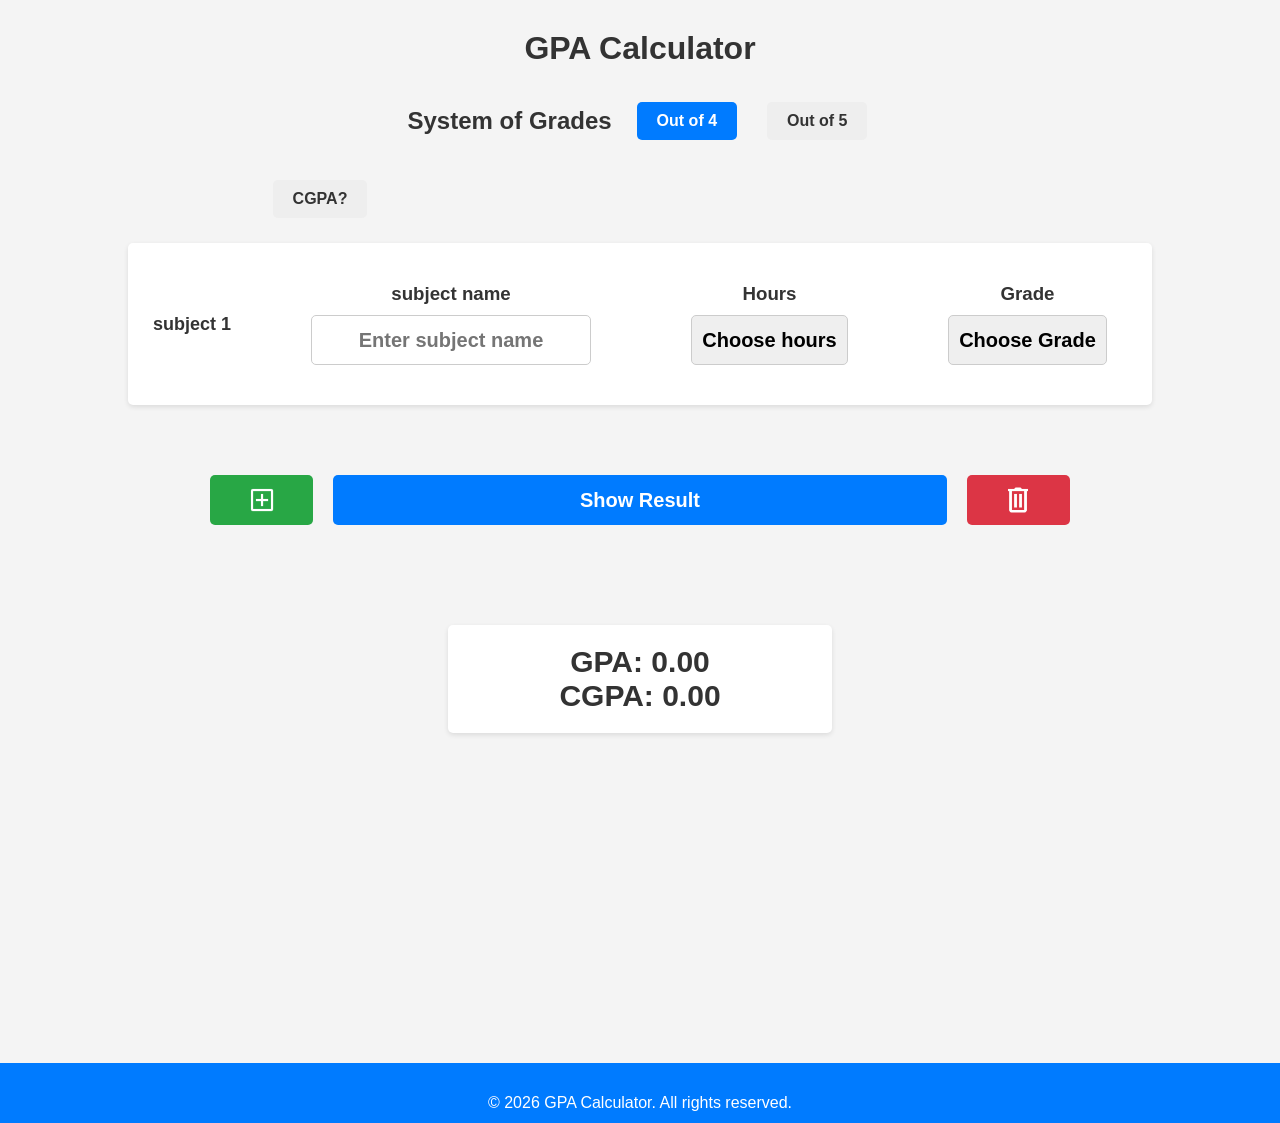
==== index.html @ eee095a4 "feat: add CGPA input functionality with dynamic display and styling" ====
<!doctype html>
<html lang="en">
  <head>
    <meta charset="UTF-8" />
    <meta name="viewport" content="width=device-width, initial-scale=1.0" />
    <meta
      name="description"
      content="A simple GPA calculator to help students calculate their Grade Point Average based on their course grades and credit hours."
    />
    <link rel="stylesheet" href="css/style.css" />
    <link rel="stylesheet" href="css/mdia.css" />
    <link rel="icon" href="images/GPACalculator.png" type="image/x-icon" />
    <title>GPA Calculator</title>
    <style></style>
  </head>
  <body>
    <h1>GPA Calculator</h1>
    <div class="grading-system">
      <h2>System of Grades</h2>
      <input type="radio" id="gpa4" name="system" value="0" checked />
      <label for="gpa4">Out of 4</label>

      <input type="radio" id="gpa5" name="system" value="1" />
      <label for="gpa5">Out of 5</label>
    </div>
    <div class="cgpa-container">
      
      <input type="checkbox" name="cgpa" id="cgpa">
      <label for="cgpa">CGPA?</label>
      <input type="text" name="currentCGPA" class="textbox" placeholder="enter your currernt CGPA">
      <input type="text" name="totalHours" class="textbox" placeholder="enter total hours">
    </div>
    <div class="subjects-container">
      <div class="subject">
        <p>subject <span class="number-of-subjects">1</span></p>
        <div class="input-group">
          <h3>subject name</h3>
          <input
            type="text"
            name="subject-name"
            placeholder="Enter subject name"
          />
        </div>
        <div class="input-group">
          <h3>Hours</h3>
          <select name="hours" class="hours" required>
            <option value="" selected disabled hidden>Choose hours</option>
            <option value="1">1</option>
            <option value="2">2</option>
            <option value="3">3</option>
            <option value="4">4</option>
            <option value="5">5</option>
            <option value="6">6</option>
            <option value="7">7</option>
            <option value="8">8</option>
            <option value="9">9</option>
            <option value="10">10</option>
          </select>
        </div>
        <div class="input-group">
          <h3>Grade</h3>
          <select name="grade" class="grade" required>
            <option value="" selected disabled hidden>Choose Grade</option>
            <option value="4.00">A+</option>
            <option value="3.75">A</option>
            <option value="3.50">B+</option>
            <option value="3.00">B</option>
            <option value="2.50">C+</option>
            <option value="2.00">C</option>
            <option value="1.50">D+</option>
            <option value="1.00">D</option>
            <option value="0.00">F</option>
          </select>
        </div>
      </div>
    </div>
    <div class="action-btns">
      <button type="button" onclick="addSubject()" id="add-btn">
        <img src="images/plus96.png" alt="add icon" />
      </button>

      <button type="button" id="show-btn" onclick="showResult()">
        Show Result
      </button>

      <button type="button" id="delete-btn" onclick="deleteSubject()">
        <img src="images/trash96.png" alt="delete icon" />
      </button>
    </div>

    <div class="result">
      <p>GPA: <span id="gpa">0.00</span></p>
      <p>CGPA: <span id="gpa">0.00</span></p>
      <!-- <p style="display: none;">CGPA: <span id="gpa">0.00</span></p> -->
    </div>
    <footer>
      <p>&copy; 2026 GPA Calculator. All rights reserved.</p>
    </footer>
    <script src="javascript/script.js"></script>
  </body>
</html>
---- css/style.css ----
* {
  margin: 0;
  padding: 0;
  box-sizing: border-box;
}
html,
body {
  width: 100%;
  min-height: 100vh;
}
body {
  font-family: Arial, sans-serif;
  background-color: #f4f4f4;
  color: #333;
  margin-top: 30px;
  display: flex;
  flex-direction: column;
  align-items: center;
}
.grading-system {
  display: flex;
  align-items: center;
  gap: 20px;
  margin: 30px 0;
}
.grading-system input[type="radio"] {
  display: none;
}

.grading-system label {
  padding: 10px 20px;
  border-radius: 5px;
  background-color: #eee;
  cursor: pointer;
  margin: 5px;
  font-weight: bold;
  transition: 0.3s;
}

.grading-system label:hover {
  background-color: #ddd;
}

.grading-system input[type="radio"]:checked + label {
  background-color: #007bff;
  color: white;
}

.cgpa-container {
  display: flex;
  justify-content: center;
  align-items: center;
  gap: 20px;
  width: 100vw;
}
.cgpa-container label {
  padding: 10px 20px;
  border-radius: 5px;
  background-color: #eee;
  cursor: pointer;
  margin: 5px;
  font-weight: bold;
  transition: 0.3s;
}
.cgpa-container input[name="cgpa"] {
  display: none;
}
.cgpa-container input[name="cgpa"]:checked + label {
  background-color: #007bff;
  color: white;
}
.cgpa-container .textbox {
  width: 300px;
  height: 30px;
  border-radius: 10px;
  text-align: center;
  padding: 20px 0;
  font-weight: bold;
  font-size: 20px;
  opacity: 0;
  transform: translateX(100px);
  visibility: hidden;

  transition:
    opacity 0.3s ease,
    transform 0.3s ease,
    visibility 0.3s;
}
.cgpa-container .textbox.show {
  opacity: 1;
  transform: translateX(0);
  visibility: visible;
}
.subjects-container {
  width: 80%;
}
.subject {
  background-color: #fff;
  padding: 20px;
  margin: 20px 0;
  border-radius: 5px;
  box-shadow: 0 2px 5px rgba(0, 0, 0, 0.1);
  width: 100%;
  display: flex;
  justify-content: space-around;
  gap: 50px;
  align-items: center;
}
.subject p {
  font-size: 18px;
  font-weight: bold;
}
.input-group {
  padding: 20px;
}
.input-group h3 {
  text-align: center;
}
.input-group input,
.input-group select {
  width: 100%;
  height: 50px;
  font-size: 20px;
  font-weight: bold;

  text-align: center;
  appearance: none;
  -webkit-appearance: none;
  -moz-appearance: none;

  text-align: center;
  text-align-last: center;

  padding: 10px;
  margin-top: 10px;
  border: 1px solid #ccc;
  border-radius: 5px;
}
select,
option {
  color: black;
  -webkit-text-fill-color: black;
  -moz-text-fill-color: black;
}

.input-group input:focus,
.input-group select:focus {
  border-color: #007bff;
  outline: none;
}
.action-btns {
  display: flex;
  justify-content: center;
  gap: 20px;
  margin-top: 50px;
  margin-bottom: 100px;
  width: 80%;
}
.action-btns button {
  padding: 10px 20px;
  border: none;
  border-radius: 5px;
  cursor: pointer;
  height: 50px;
  font-size: 20px;
  font-weight: bold;
}
#add-btn {
  width: 10%;
}
#show-btn {
  width: 60%;
}
#delete-btn {
  width: 10%;
}
#add-btn {
  background-color: #28a745;
  color: #fff;
}
#add-btn:hover {
  background-color: #218838;
}
#show-btn {
  background-color: #007bff;
  color: #fff;
}
#show-btn:hover {
  background-color: #0069d9;
}
#delete-btn {
  background-color: #dc3545;
  color: #fff;
}
#delete-btn:hover {
  background-color: #c82333;
}
#add-btn img,
#delete-btn img {
  width: 30px;
  height: 30px;
}

.result {
  background-color: #fff;
  padding: 20px;
  border-radius: 5px;
  box-shadow: 0 2px 5px rgba(0, 0, 0, 0.1);
  width: 30%;
  text-align: center;
  font-size: 30px;
  font-weight: bold;
  margin-bottom: 30px;
}
footer {
  text-align: center;
  padding: 0;
  background-color: #007bff;
  color: #fff;
  width: 100%;

  padding: 30px;
  height: 20px;
  line-height: 20px;

  margin-top: 300px;
}
---- css/mdia.css ----
/* Large Mobile - 425px */
@media (max-width: 426px) {
  .grading-system {
    gap: 10px;
    margin: 30px 0;
  }
  .grading-system h3 {
    font-size: 14px;
  }
  .grading-system label {
    padding: 10px;
    margin: 3px;
  }
}

/* Medium Mobile - 375px */
@media (max-width: 376px) {
  .action-btns {
    gap: 10px;
    margin-bottom: 50px;
    width: 100%;
    font-size: 15px;
  }
  #add-btn {
    width: 20%;
  }
  #show-btn {
    width: 60%;
  }
  #delete-btn {
    width: 20%;
  }
  #add-btn img,
  #delete-btn img {
    width: 20px;
    height: 20px;
  }
}

/* Small Mobile - 320px */
@media (max-width: 320px) {
  .grading-system h3 {
    font-size: 12px;
  }
  .grading-system label {
    padding: 5px;
    margin: 3px;
    font-size: 12px;
    font-weight: bold;
  }
}

/* Tablet - 768px */
@media (max-width: 769px) {
  .subject {
    display: inline-block;
    justify-content: space-around;
  }
  .action-btns {
    gap: 10px;
    margin-bottom: 50px;
  }
  #add-btn {
    width: 10%;
    padding: 0;
  }
  #show-btn {
    width: 60%;
  }
  #delete-btn {
    width: 10%;
    padding: 0;
  }
  #add-btn img,
  #delete-btn img {
    width: 25px;
    height: 25px;
  }
  .result {
    padding: 20px;
    width: 80%;
    font-size: 20px;
    font-weight: bold;
  }
}

/* Laptop screen */
@media (max-width: 1025px) {
  .subjects-container {
    width: 90%;
  }
  .subject {
    padding: 20px;
    margin: 10px 0;
    width: 100%;
    gap: 20px;
  }
  .subject p {
    width: 80px;
    font-size: 15px;
  }
  .input-group input,
  .input-group select {
    height: 40px;
    font-size: 14px;
  }
  .input-group {
    padding: 10px;
  }
}
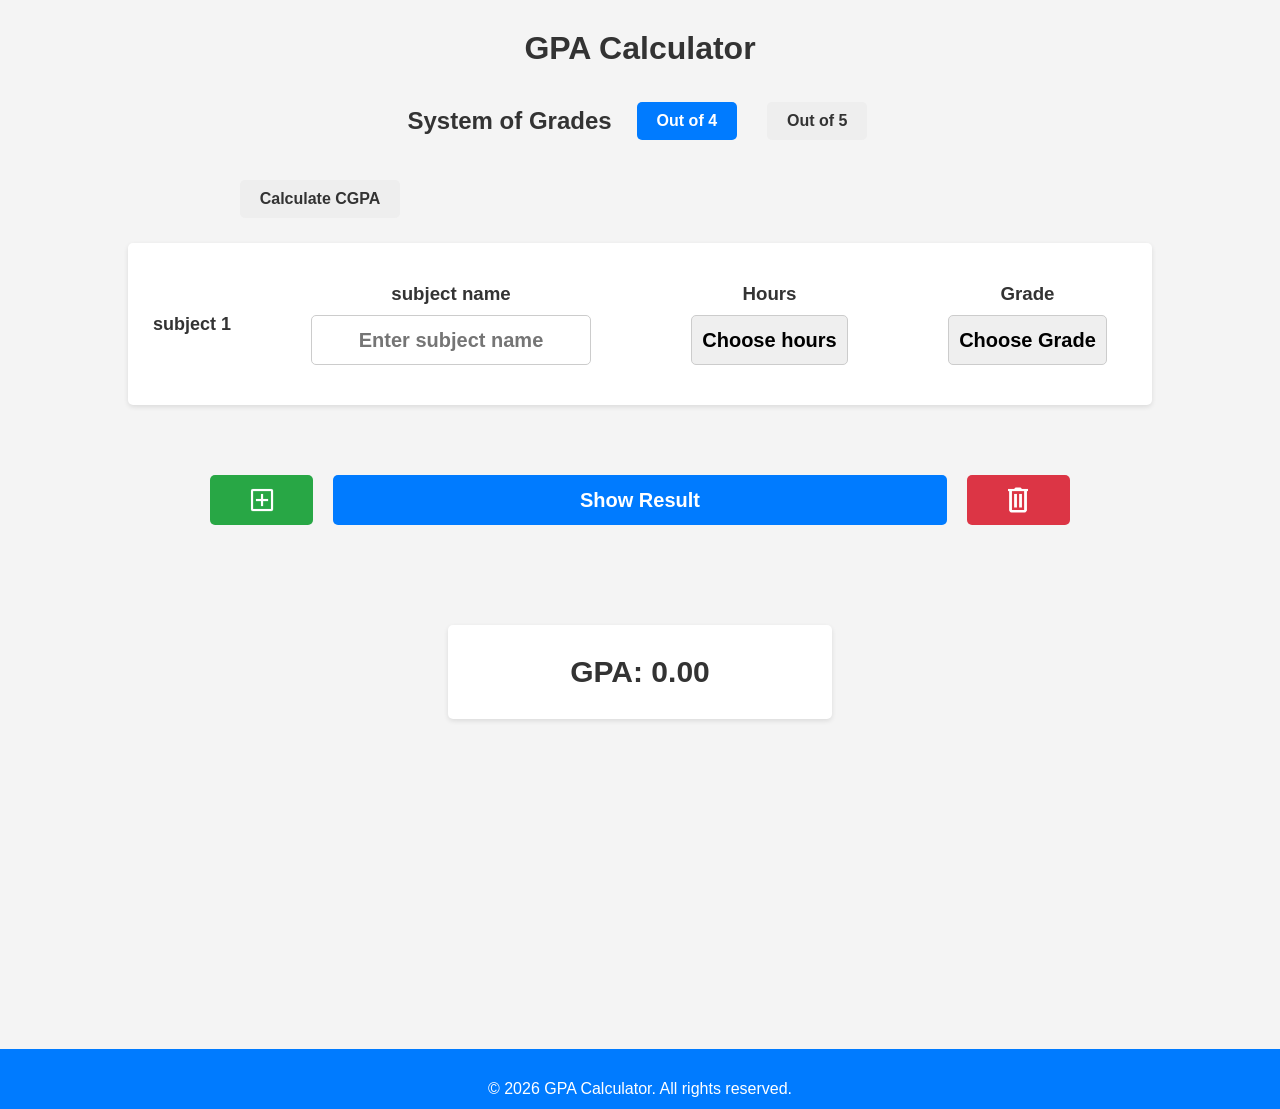
==== commit b7ba578c: "feat: update CGPA calculation and display logic with improved styling closes #1" ====
--- a/index.html
+++ b/index.html
@@ -26,7 +26,7 @@
     <div class="cgpa-container">
       
       <input type="checkbox" name="cgpa" id="cgpa">
-      <label for="cgpa">CGPA?</label>
+      <label for="cgpa">Calculate CGPA</label>
       <input type="text" name="currentCGPA" class="textbox" placeholder="enter your currernt CGPA">
       <input type="text" name="totalHours" class="textbox" placeholder="enter total hours">
     </div>
@@ -89,8 +89,8 @@
     </div>
 
     <div class="result">
-      <p>GPA: <span id="gpa">0.00</span></p>
-      <p>CGPA: <span id="gpa">0.00</span></p>
+      <p class="p-GPA">GPA: <span id="gpa">0.00</span></p>
+      <p class="p-CGPA">CGPA: <span id="cgpa">0.00</span></p>
       <!-- <p style="display: none;">CGPA: <span id="gpa">0.00</span></p> -->
     </div>
     <footer>
--- a/css/style.css
+++ b/css/style.css
@@ -5,7 +5,7 @@
 }
 html,
 body {
-  width: 100%;
+  width: 100vw;
   min-height: 100vh;
 }
 body {
@@ -212,6 +212,12 @@
   font-weight: bold;
   margin-bottom: 30px;
 }
+.result p {
+  margin: 10px;
+}
+.result .p-CGPA {
+  display: none;
+}
 footer {
   text-align: center;
   padding: 0;
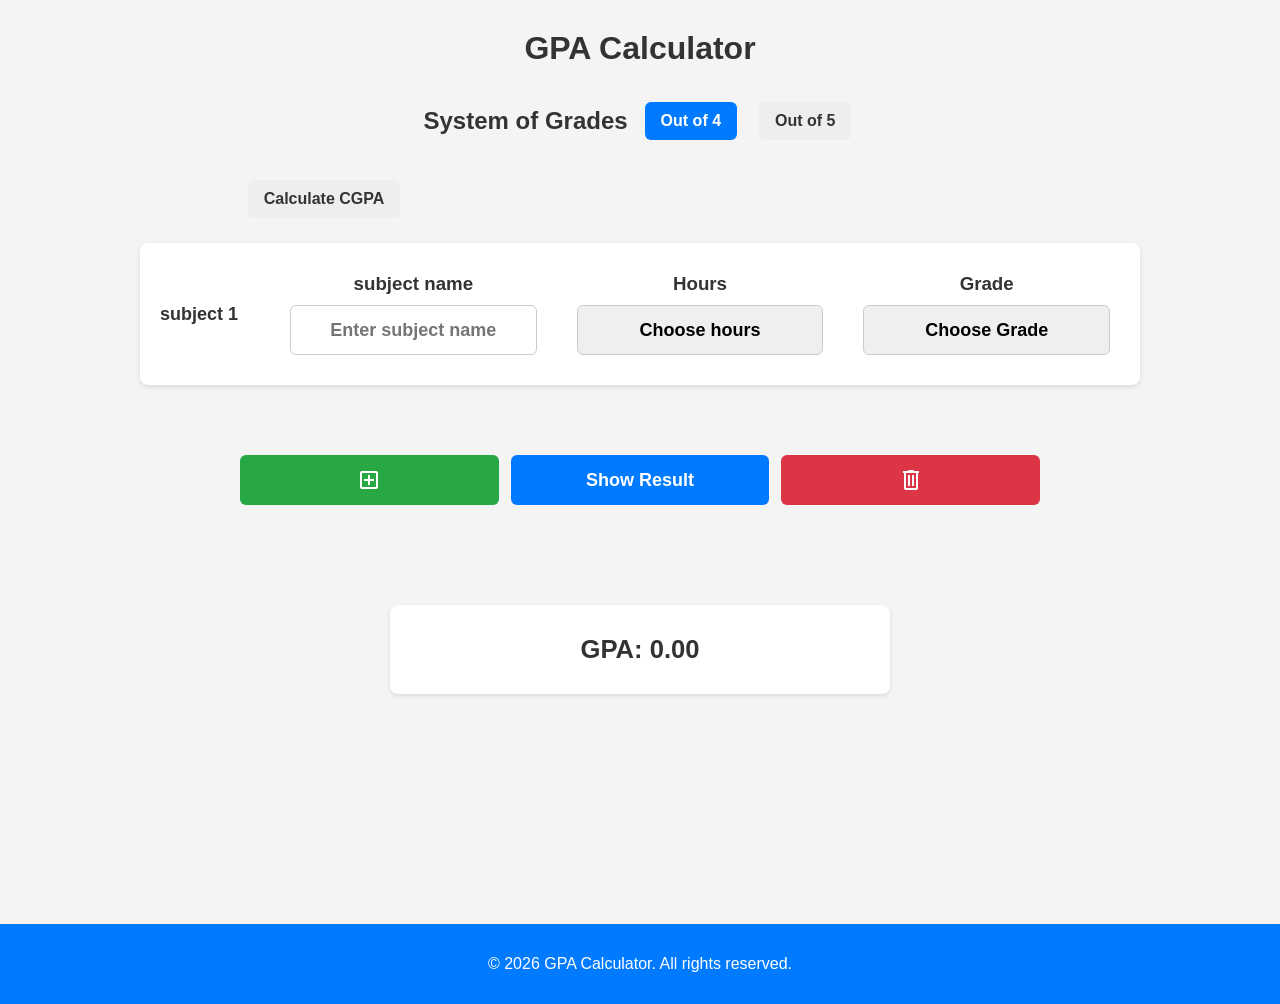
==== commit c8982059: "style: enhance responsive design and layout for mobile and tablet screens" ====
--- a/index.html
+++ b/index.html
@@ -7,8 +7,8 @@
       name="description"
       content="A simple GPA calculator to help students calculate their Grade Point Average based on their course grades and credit hours."
     />
-    <link rel="stylesheet" href="css/style.css" />
-    <link rel="stylesheet" href="css/mdia.css" />
+    <link rel="stylesheet" href="css/style.css?v=1.1" />
+    <link rel="stylesheet" href="css/mdia.css?v=1.1" />
     <link rel="icon" href="images/GPACalculator.png" type="image/x-icon" />
     <title>GPA Calculator</title>
     <style></style>
@@ -24,11 +24,20 @@
       <label for="gpa5">Out of 5</label>
     </div>
     <div class="cgpa-container">
-      
-      <input type="checkbox" name="cgpa" id="cgpa">
+      <input type="checkbox" name="cgpa" id="cgpa" />
       <label for="cgpa">Calculate CGPA</label>
-      <input type="text" name="currentCGPA" class="textbox" placeholder="enter your currernt CGPA">
-      <input type="text" name="totalHours" class="textbox" placeholder="enter total hours">
+      <input
+        type="text"
+        name="currentCGPA"
+        class="textbox"
+        placeholder="enter your currernt CGPA"
+      />
+      <input
+        type="text"
+        name="totalHours"
+        class="textbox"
+        placeholder="enter total hours"
+      />
     </div>
     <div class="subjects-container">
       <div class="subject">
@@ -96,6 +105,6 @@
     <footer>
       <p>&copy; 2026 GPA Calculator. All rights reserved.</p>
     </footer>
-    <script src="javascript/script.js"></script>
+    <script src="javascript/script.js?v=1.1"></script>
   </body>
 </html>
--- a/css/style.css
+++ b/css/style.css
@@ -3,33 +3,46 @@
   padding: 0;
   box-sizing: border-box;
 }
+
+/* Base layout */
 html,
 body {
-  width: 100vw;
+  width: 100%;
   min-height: 100vh;
 }
+
 body {
   font-family: Arial, sans-serif;
   background-color: #f4f4f4;
   color: #333;
+
   margin-top: 30px;
+
   display: flex;
   flex-direction: column;
   align-items: center;
-}
+
+  padding: 0 16px;
+}
+
+/* Grading system */
 .grading-system {
   display: flex;
   align-items: center;
-  gap: 20px;
+  justify-content: center;
+  flex-wrap: wrap;
+
+  gap: 12px;
   margin: 30px 0;
 }
+
 .grading-system input[type="radio"] {
   display: none;
 }
 
 .grading-system label {
-  padding: 10px 20px;
-  border-radius: 5px;
+  padding: 10px 16px;
+  border-radius: 6px;
   background-color: #eee;
   cursor: pointer;
   margin: 5px;
@@ -46,39 +59,52 @@
   color: white;
 }
 
+/* CGPA container */
 .cgpa-container {
   display: flex;
   justify-content: center;
   align-items: center;
-  gap: 20px;
-  width: 100vw;
-}
+  flex-wrap: wrap;
+
+  gap: 16px;
+
+  width: min(100%, 1000px);
+}
+
 .cgpa-container label {
-  padding: 10px 20px;
-  border-radius: 5px;
+  padding: 10px 16px;
+  border-radius: 6px;
   background-color: #eee;
   cursor: pointer;
   margin: 5px;
   font-weight: bold;
   transition: 0.3s;
 }
+
 .cgpa-container input[name="cgpa"] {
   display: none;
 }
+
 .cgpa-container input[name="cgpa"]:checked + label {
   background-color: #007bff;
   color: white;
 }
+
+/* Textbox animation */
 .cgpa-container .textbox {
-  width: 300px;
-  height: 30px;
+  width: min(300px, 90%);
+
   border-radius: 10px;
   text-align: center;
-  padding: 20px 0;
+
+  padding: 0;
+
   font-weight: bold;
   font-size: 20px;
+
   opacity: 0;
   transform: translateX(100px);
+
   visibility: hidden;
 
   transition:
@@ -86,61 +112,69 @@
     transform 0.3s ease,
     visibility 0.3s;
 }
+
 .cgpa-container .textbox.show {
   opacity: 1;
   transform: translateX(0);
   visibility: visible;
 }
+
+/* Subjects */
 .subjects-container {
-  width: 80%;
-}
+  width: min(90%, 1000px);
+}
+
 .subject {
   background-color: #fff;
   padding: 20px;
   margin: 20px 0;
-  border-radius: 5px;
+  border-radius: 8px;
+
   box-shadow: 0 2px 5px rgba(0, 0, 0, 0.1);
+
   width: 100%;
-  display: flex;
-  justify-content: space-around;
-  gap: 50px;
-  align-items: center;
-}
+
+  display: flex;
+  justify-content: space-between;
+  align-items: center;
+
+  gap: 20px;
+  flex-wrap: wrap;
+}
+
 .subject p {
   font-size: 18px;
   font-weight: bold;
-}
+  min-width: 100px;
+}
+
+/* Inputs */
 .input-group {
-  padding: 20px;
-}
+  padding: 10px;
+  flex: 1;
+  min-width: 120px;
+}
+
 .input-group h3 {
   text-align: center;
 }
+
 .input-group input,
 .input-group select {
   width: 100%;
   height: 50px;
-  font-size: 20px;
-  font-weight: bold;
-
-  text-align: center;
+  font-size: 18px;
+  font-weight: bold;
+
+  text-align: center;
+
   appearance: none;
-  -webkit-appearance: none;
-  -moz-appearance: none;
-
-  text-align: center;
-  text-align-last: center;
 
   padding: 10px;
   margin-top: 10px;
+
   border: 1px solid #ccc;
-  border-radius: 5px;
-}
-select,
-option {
-  color: black;
-  -webkit-text-fill-color: black;
-  -moz-text-fill-color: black;
+  border-radius: 6px;
 }
 
 .input-group input:focus,
@@ -148,86 +182,115 @@
   border-color: #007bff;
   outline: none;
 }
+
+/* Buttons */
 .action-btns {
   display: flex;
   justify-content: center;
-  gap: 20px;
+  align-items: center;
+
+  flex-wrap: wrap;
+
+  gap: 12px;
+
   margin-top: 50px;
   margin-bottom: 100px;
-  width: 80%;
-}
+
+  width: min(90%, 800px);
+}
+
 .action-btns button {
-  padding: 10px 20px;
+  flex: 1;
+  min-width: 120px;
+
+  height: 50px;
+
   border: none;
-  border-radius: 5px;
+  border-radius: 6px;
+
   cursor: pointer;
-  height: 50px;
-  font-size: 20px;
-  font-weight: bold;
-}
-#add-btn {
-  width: 10%;
-}
-#show-btn {
-  width: 60%;
-}
-#delete-btn {
-  width: 10%;
-}
+
+  font-size: 18px;
+  font-weight: bold;
+
+  display: flex;
+  justify-content: center;
+  align-items: center;
+  gap: 8px;
+}
+
+/* Button colors */
 #add-btn {
   background-color: #28a745;
   color: #fff;
 }
+
 #add-btn:hover {
   background-color: #218838;
 }
+
 #show-btn {
   background-color: #007bff;
   color: #fff;
 }
+
 #show-btn:hover {
   background-color: #0069d9;
 }
+
 #delete-btn {
   background-color: #dc3545;
   color: #fff;
 }
+
 #delete-btn:hover {
   background-color: #c82333;
 }
+
 #add-btn img,
 #delete-btn img {
-  width: 30px;
-  height: 30px;
-}
-
+  width: 24px;
+  height: 24px;
+}
+
+/* Result */
 .result {
   background-color: #fff;
   padding: 20px;
-  border-radius: 5px;
+  border-radius: 8px;
+
   box-shadow: 0 2px 5px rgba(0, 0, 0, 0.1);
-  width: 30%;
-  text-align: center;
-  font-size: 30px;
-  font-weight: bold;
+
+  width: min(90%, 500px);
+
+  text-align: center;
+
+  font-size: clamp(18px, 2vw, 30px);
+  font-weight: bold;
+
   margin-bottom: 30px;
 }
+
 .result p {
   margin: 10px;
 }
+
 .result .p-CGPA {
   display: none;
 }
+
+/* Footer */
 footer {
   text-align: center;
-  padding: 0;
-  background-color: #007bff;
-  color: #fff;
-  width: 100%;
+
+  background-color: #007bff;
+  color: #fff;
+
+  min-width: 100vw;
 
   padding: 30px;
-  height: 20px;
+
   line-height: 20px;
 
-  margin-top: 300px;
-}
+  margin-top: 200px;
+}
--- a/css/mdia.css
+++ b/css/mdia.css
@@ -1,110 +1,93 @@
-/* Large Mobile - 425px */
-@media (max-width: 426px) {
+/* ========================= Small Mobile / Smaller screens ========================= */
+@media (max-width: 420px) {
+  .subject {
+    flex-direction: column;
+    align-items: center;
+  }
+
   .grading-system {
-    gap: 10px;
-    margin: 30px 0;
+    justify-content: center;
   }
-  .grading-system h3 {
-    font-size: 14px;
+}
+/* ========================= Large Mobile / Small screens ========================= */
+@media (max-width: 480px) {
+  body {
+    margin-top: 20px;
   }
+
+  .grading-system {
+    flex-direction: column;
+    gap: 8px;
+  }
+
   .grading-system label {
-    padding: 10px;
-    margin: 3px;
+    width: 100%;
+    text-align: center;
+  }
+
+  .cgpa-container {
+    flex-direction: column;
+    align-items: stretch;
+  }
+
+  .subject {
+    flex-direction: column;
+    align-items: stretch;
+    gap: 12px;
+  }
+
+  .input-group input,
+  .input-group select {
+    font-size: 16px;
+    height: 45px;
+  }
+
+  .action-btns {
+    flex-direction: row;
+    width: 50%;
+  }
+
+  .action-btns button {
+    width: 100%;
+  }
+
+  .result {
+    width: 100%;
+    font-size: 18px;
   }
 }
 
-/* Medium Mobile - 375px */
-@media (max-width: 376px) {
-  .action-btns {
-    gap: 10px;
-    margin-bottom: 50px;
+/* ========================= Tablet ========================= */
+@media (max-width: 850px) {
+  .cgpa-container {
+    flex-direction: column;
+    align-items: center;
+    gap: 12px;
     width: 100%;
-    font-size: 15px;
   }
-  #add-btn {
-    width: 20%;
+
+  .cgpa-container label {
+    width: min(90%, 400px);
+    text-align: center;
   }
-  #show-btn {
-    width: 60%;
-  }
-  #delete-btn {
-    width: 20%;
-  }
-  #add-btn img,
-  #delete-btn img {
-    width: 20px;
-    height: 20px;
+
+  .cgpa-container .textbox {
+    width: min(90%, 400px);
   }
 }
 
-/* Small Mobile - 320px */
-@media (max-width: 320px) {
-  .grading-system h3 {
-    font-size: 12px;
+/* ========================= Small laptops ========================= */
+@media (max-width: 1024px) {
+  .subjects-container {
+    width: min(95%, 900px);
   }
-  .grading-system label {
-    padding: 5px;
-    margin: 3px;
-    font-size: 12px;
-    font-weight: bold;
+
+  .subject {
+    gap: 15px;
+  }
+
+  .input-group input,
+  .input-group select {
+    font-size: 17px;
   }
 }
-
-/* Tablet - 768px */
-@media (max-width: 769px) {
-  .subject {
-    display: inline-block;
-    justify-content: space-around;
-  }
-  .action-btns {
-    gap: 10px;
-    margin-bottom: 50px;
-  }
-  #add-btn {
-    width: 10%;
-    padding: 0;
-  }
-  #show-btn {
-    width: 60%;
-  }
-  #delete-btn {
-    width: 10%;
-    padding: 0;
-  }
-  #add-btn img,
-  #delete-btn img {
-    width: 25px;
-    height: 25px;
-  }
-  .result {
-    padding: 20px;
-    width: 80%;
-    font-size: 20px;
-    font-weight: bold;
-  }
-}
-
-/* Laptop screen */
-@media (max-width: 1025px) {
-  .subjects-container {
-    width: 90%;
-  }
-  .subject {
-    padding: 20px;
-    margin: 10px 0;
-    width: 100%;
-    gap: 20px;
-  }
-  .subject p {
-    width: 80px;
-    font-size: 15px;
-  }
-  .input-group input,
-  .input-group select {
-    height: 40px;
-    font-size: 14px;
-  }
-  .input-group {
-    padding: 10px;
-  }
-}
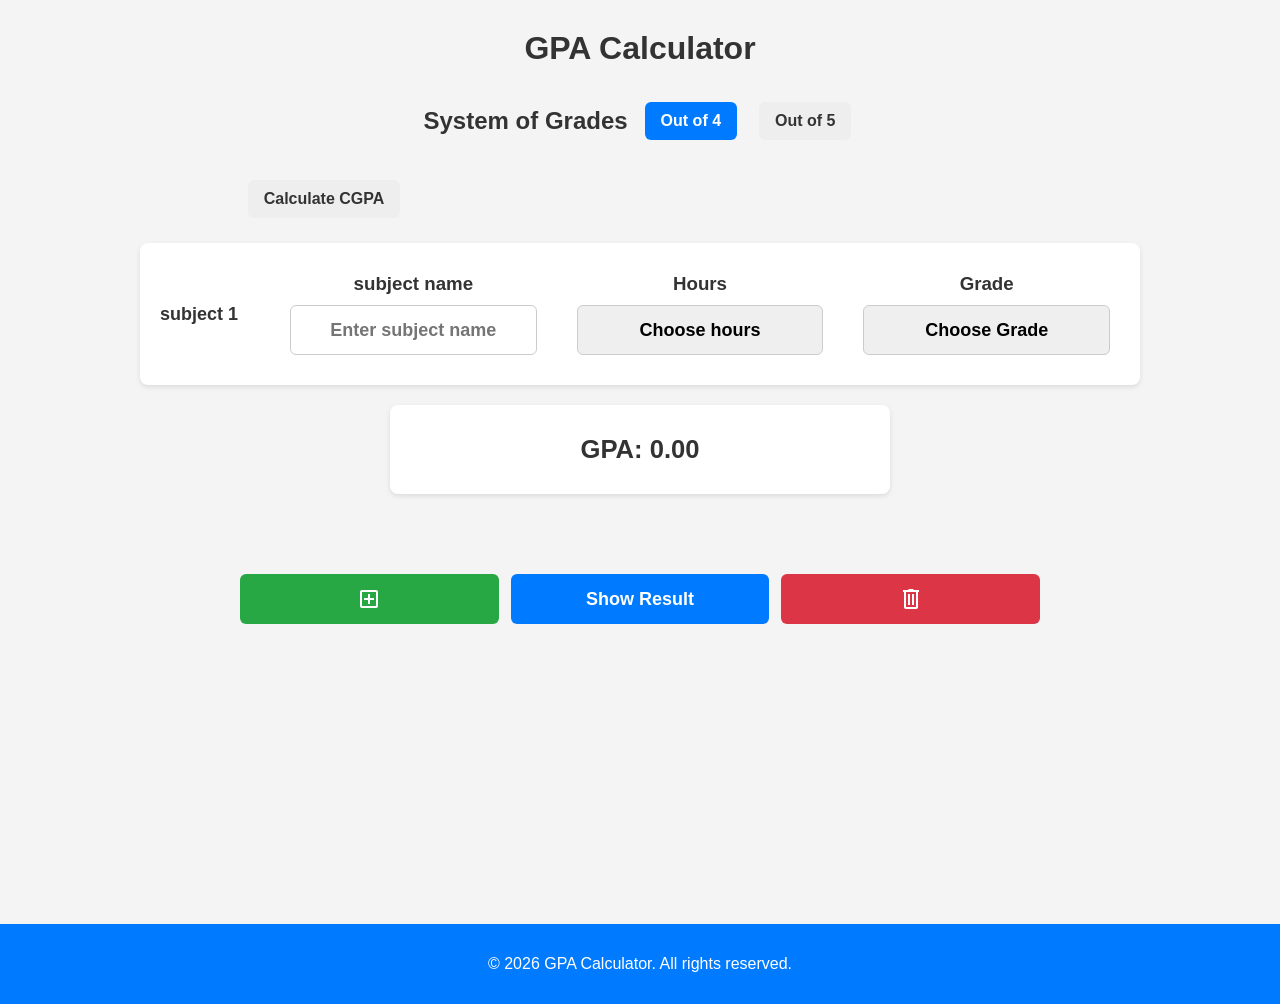
==== commit 55ff6bce: "fix: reorganize result display section for improved layout and clarity" ====
--- a/index.html
+++ b/index.html
@@ -24,20 +24,11 @@
       <label for="gpa5">Out of 5</label>
     </div>
     <div class="cgpa-container">
-      <input type="checkbox" name="cgpa" id="cgpa" />
+      
+      <input type="checkbox" name="cgpa" id="cgpa">
       <label for="cgpa">Calculate CGPA</label>
-      <input
-        type="text"
-        name="currentCGPA"
-        class="textbox"
-        placeholder="enter your currernt CGPA"
-      />
-      <input
-        type="text"
-        name="totalHours"
-        class="textbox"
-        placeholder="enter total hours"
-      />
+      <input type="text" name="currentCGPA" class="textbox" placeholder="enter your currernt CGPA">
+      <input type="text" name="totalHours" class="textbox" placeholder="enter total hours">
     </div>
     <div class="subjects-container">
       <div class="subject">
@@ -83,6 +74,11 @@
         </div>
       </div>
     </div>
+      <div class="result">
+      <p class="p-GPA">GPA: <span id="gpa">0.00</span></p>
+      <p class="p-CGPA">CGPA: <span id="cgpa">0.00</span></p>
+      <!-- <p style="display: none;">CGPA: <span id="gpa">0.00</span></p> -->
+    </div>
     <div class="action-btns">
       <button type="button" onclick="addSubject()" id="add-btn">
         <img src="images/plus96.png" alt="add icon" />
@@ -97,11 +93,7 @@
       </button>
     </div>
 
-    <div class="result">
-      <p class="p-GPA">GPA: <span id="gpa">0.00</span></p>
-      <p class="p-CGPA">CGPA: <span id="cgpa">0.00</span></p>
-      <!-- <p style="display: none;">CGPA: <span id="gpa">0.00</span></p> -->
-    </div>
+
     <footer>
       <p>&copy; 2026 GPA Calculator. All rights reserved.</p>
     </footer>
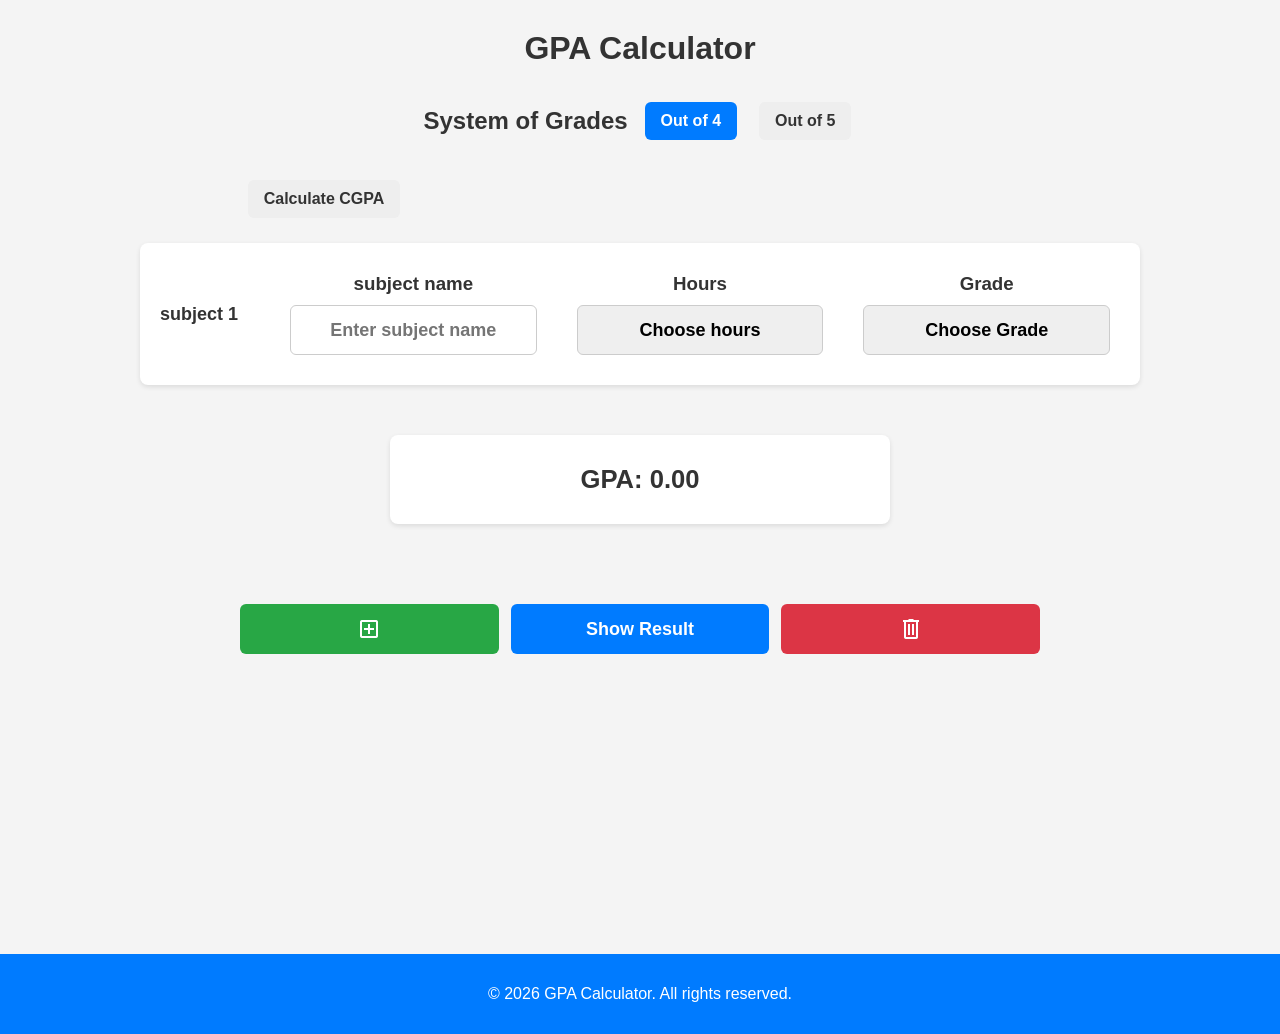
==== commit 97ed81f5: "fix: update stylesheet and script versioning to v1.2" ====
--- a/index.html
+++ b/index.html
@@ -7,8 +7,8 @@
       name="description"
       content="A simple GPA calculator to help students calculate their Grade Point Average based on their course grades and credit hours."
     />
-    <link rel="stylesheet" href="css/style.css?v=1.1" />
-    <link rel="stylesheet" href="css/mdia.css?v=1.1" />
+    <link rel="stylesheet" href="css/style.css?v=1.2" />
+    <link rel="stylesheet" href="css/mdia.css?v=1.2" />
     <link rel="icon" href="images/GPACalculator.png" type="image/x-icon" />
     <title>GPA Calculator</title>
     <style></style>
@@ -24,11 +24,20 @@
       <label for="gpa5">Out of 5</label>
     </div>
     <div class="cgpa-container">
-      
-      <input type="checkbox" name="cgpa" id="cgpa">
+      <input type="checkbox" name="cgpa" id="cgpa" />
       <label for="cgpa">Calculate CGPA</label>
-      <input type="text" name="currentCGPA" class="textbox" placeholder="enter your currernt CGPA">
-      <input type="text" name="totalHours" class="textbox" placeholder="enter total hours">
+      <input
+        type="text"
+        name="currentCGPA"
+        class="textbox"
+        placeholder="enter your currernt CGPA"
+      />
+      <input
+        type="text"
+        name="totalHours"
+        class="textbox"
+        placeholder="enter total hours"
+      />
     </div>
     <div class="subjects-container">
       <div class="subject">
@@ -97,6 +106,6 @@
     <footer>
       <p>&copy; 2026 GPA Calculator. All rights reserved.</p>
     </footer>
-    <script src="javascript/script.js?v=1.1"></script>
+    <script src="javascript/script.js?v=1.2"></script>
   </body>
 </html>
--- a/css/style.css
+++ b/css/style.css
@@ -93,6 +93,7 @@
 /* Textbox animation */
 .cgpa-container .textbox {
   width: min(300px, 90%);
+  height: 42px;
 
   border-radius: 10px;
   text-align: center;
@@ -183,76 +184,6 @@
   outline: none;
 }
 
-/* Buttons */
-.action-btns {
-  display: flex;
-  justify-content: center;
-  align-items: center;
-
-  flex-wrap: wrap;
-
-  gap: 12px;
-
-  margin-top: 50px;
-  margin-bottom: 100px;
-
-  width: min(90%, 800px);
-}
-
-.action-btns button {
-  flex: 1;
-  min-width: 120px;
-
-  height: 50px;
-
-  border: none;
-  border-radius: 6px;
-
-  cursor: pointer;
-
-  font-size: 18px;
-  font-weight: bold;
-
-  display: flex;
-  justify-content: center;
-  align-items: center;
-  gap: 8px;
-}
-
-/* Button colors */
-#add-btn {
-  background-color: #28a745;
-  color: #fff;
-}
-
-#add-btn:hover {
-  background-color: #218838;
-}
-
-#show-btn {
-  background-color: #007bff;
-  color: #fff;
-}
-
-#show-btn:hover {
-  background-color: #0069d9;
-}
-
-#delete-btn {
-  background-color: #dc3545;
-  color: #fff;
-}
-
-#delete-btn:hover {
-  background-color: #c82333;
-}
-
-#add-btn img,
-#delete-btn img {
-  width: 24px;
-  height: 24px;
-}
-
 /* Result */
 .result {
   background-color: #fff;
@@ -268,7 +199,7 @@
   font-size: clamp(18px, 2vw, 30px);
   font-weight: bold;
 
-  margin-bottom: 30px;
+  margin: 30px 0;
 }
 
 .result p {
@@ -279,6 +210,76 @@
   display: none;
 }
 
+/* Buttons */
+.action-btns {
+  display: flex;
+  justify-content: center;
+  align-items: center;
+
+  flex-wrap: wrap;
+
+  gap: 12px;
+
+  margin-top: 50px;
+  margin-bottom: 100px;
+
+  width: min(90%, 800px);
+}
+
+.action-btns button {
+  flex: 1;
+  min-width: 120px;
+
+  height: 50px;
+
+  border: none;
+  border-radius: 6px;
+
+  cursor: pointer;
+
+  font-size: 18px;
+  font-weight: bold;
+
+  display: flex;
+  justify-content: center;
+  align-items: center;
+  gap: 8px;
+}
+
+/* Button colors */
+#add-btn {
+  background-color: #28a745;
+  color: #fff;
+}
+
+#add-btn:hover {
+  background-color: #218838;
+}
+
+#show-btn {
+  background-color: #007bff;
+  color: #fff;
+}
+
+#show-btn:hover {
+  background-color: #0069d9;
+}
+
+#delete-btn {
+  background-color: #dc3545;
+  color: #fff;
+}
+
+#delete-btn:hover {
+  background-color: #c82333;
+}
+
+#add-btn img,
+#delete-btn img {
+  width: 24px;
+  height: 24px;
+}
+
 /* Footer */
 footer {
   text-align: center;
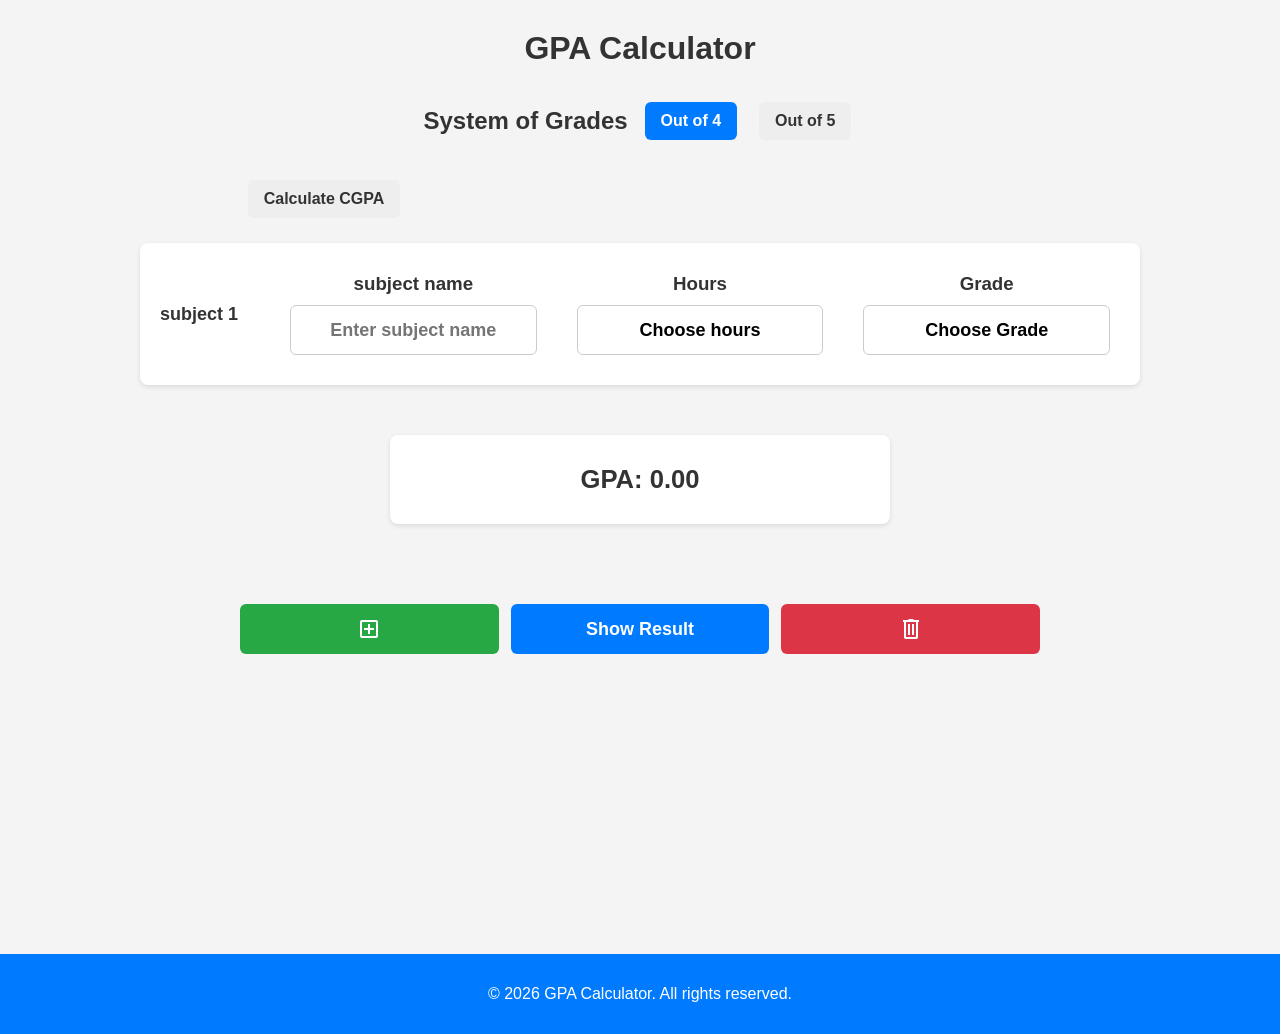
==== commit 1455e578: "fix: update GPA system values and enhance CGPA validation messages" ====
--- a/index.html
+++ b/index.html
@@ -17,10 +17,10 @@
     <h1>GPA Calculator</h1>
     <div class="grading-system">
       <h2>System of Grades</h2>
-      <input type="radio" id="gpa4" name="system" value="0" checked />
+      <input type="radio" id="gpa4" name="system" value="4" checked />
       <label for="gpa4">Out of 4</label>
 
-      <input type="radio" id="gpa5" name="system" value="1" />
+      <input type="radio" id="gpa5" name="system" value="5" />
       <label for="gpa5">Out of 5</label>
     </div>
     <div class="cgpa-container">
--- a/css/style.css
+++ b/css/style.css
@@ -162,20 +162,26 @@
 
 .input-group input,
 .input-group select {
+  -webkit-appearance: none;
+  -moz-appearance: none;
+  appearance: none;
+  
   width: 100%;
   height: 50px;
   font-size: 18px;
   font-weight: bold;
 
   text-align: center;
-
-  appearance: none;
+  text-align-last: center;
 
   padding: 10px;
   margin-top: 10px;
 
   border: 1px solid #ccc;
   border-radius: 6px;
+
+  color: #000;
+  background-color: #fff;
 }
 
 .input-group input:focus,
